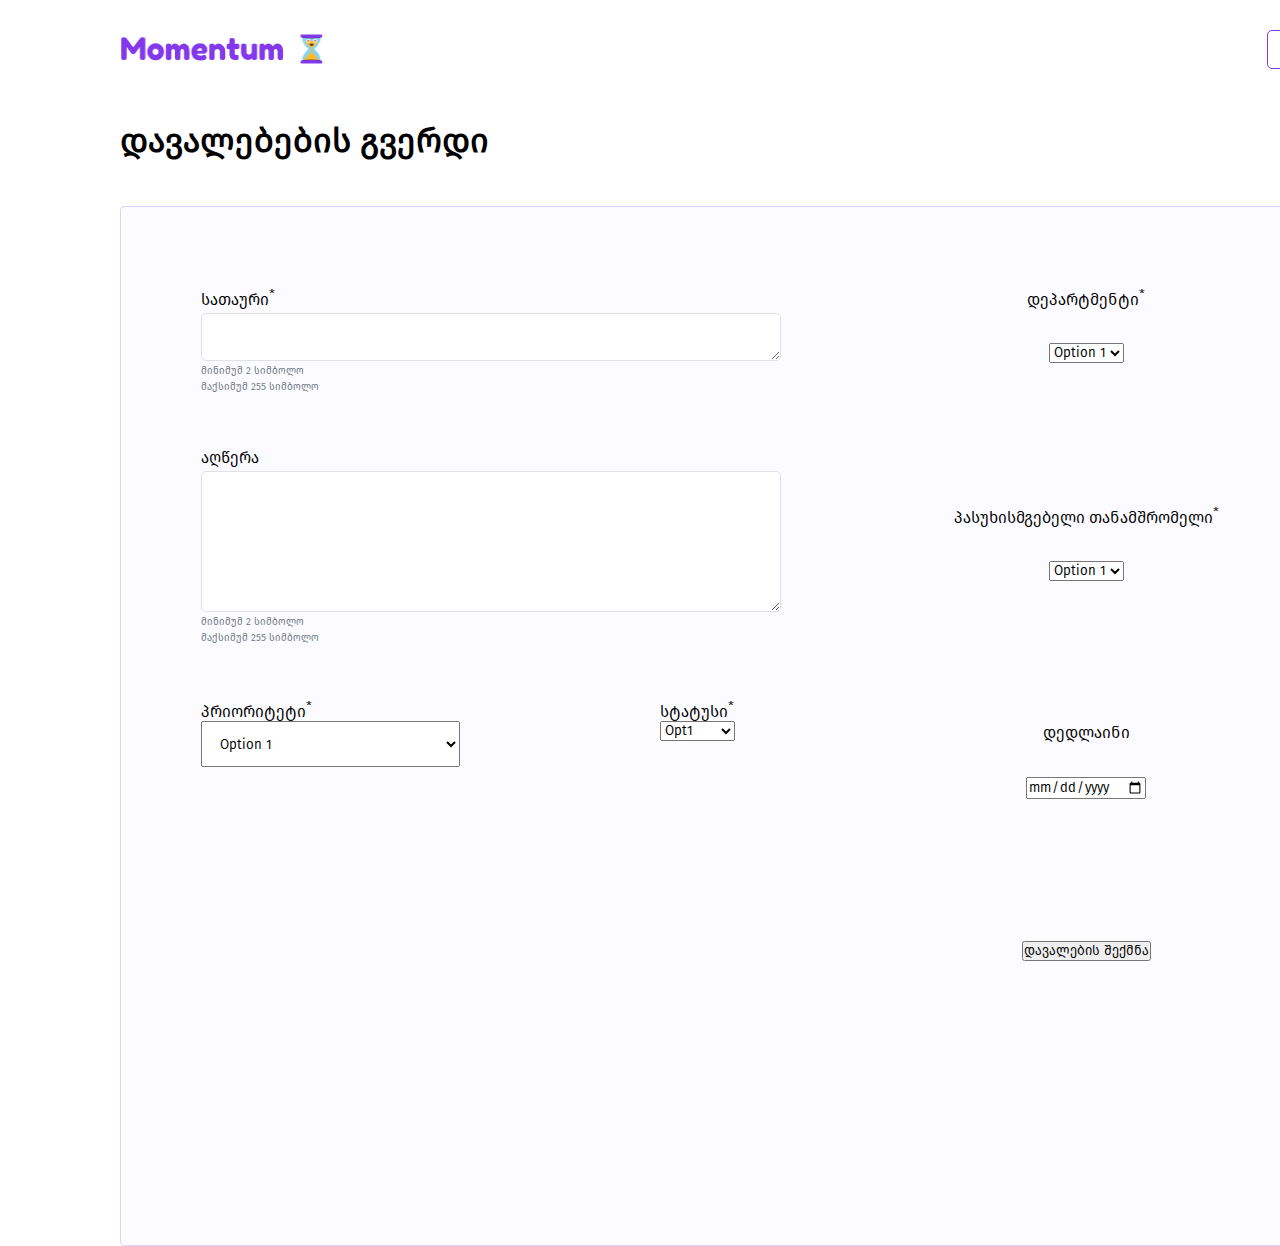
==== TaskCreation.html @ 15b2c36b "Added TaskCreation page(halfway done)" ====
<!DOCTYPE html>
<html lang="en">
  <head>
    <meta charset="UTF-8" />
    <meta name="viewport" content="width=device-width, initial-scale=1.0" />
    <title>შექმენი დავალება</title>
    <link rel="stylesheet" href="header.css" />
    <link rel="stylesheet" href="taskCreation.css" />
  </head>
  <body>
    <div class="main">
      <div class="landing">
        <img
          src="Images/MomentumLogo.png"
          alt="MLogo"
          width="210px"
          height="38px"
          onclick="window.location.href='index.html'"
          style="cursor: pointer"
        />
        <div class="landingbuttons">
          <button
            style="
              width: 225px;
              height: 39px;
              background-color: white;
              font-size: 16px;
              border-radius: 5px;
              border: 1px solid #8338ec;
              display: flex;
              justify-content: center;
              align-items: center;
              font-weight: 400;
              color: #212529;
              cursor: pointer;
            "
          >
            თანამშრომლის შექმნა
          </button>

          <button
            style="
              width: 268px;
              height: 40px;
              font-size: 16px;
              border-radius: 5px;
              background-color: #8338ec;
              border: none;
              display: flex;
              justify-content: center;
              align-items: center;
              font-weight: 400;
              color: white;
              cursor: pointer;
            "
          >
            <span style="font-size: 30px; margin-right: 5px">+</span> შექმენი
            ახალი დავალება
          </button>
        </div>
      </div>
      <div
        style="
          display: flex;
          align-items: center;
          justify-content: space-between;
          padding: 0px 120px;
          font-size: 34px;
          font-weight: 600;
        "
      >
        დავალებების გვერდი
      </div>
      <div class="crcontainer">
        <div class="creationdiv">
          <div class="leftcreate">
            <div class="topleft">
              <div class="hdtext">სათაური<sup>*</sup></div>
              <textarea
                class="headerin"
                name="headerin"
                id="headerin"
              ></textarea>
              <div
                class="hdconstraint2"
                style="font-size: 10px; font-weight: 350px; color: #6c757d"
              >
                მინიმუმ 2 სიმბოლო
              </div>
              <div
                class="hdconstraint255"
                style="font-size: 10px; font-weight: 350px; color: #6c757d"
              >
                მაქსიმუმ 255 სიმბოლო
              </div>
            </div>
            <div class="middleleft">
              <div class="descrtxt">აღწერა</div>
              <textarea name="descr" id="descr"></textarea>
              <div
                class="descrconstraint2"
                style="font-size: 10px; font-weight: 350px; color: #6c757d"
              >
                მინიმუმ 2 სიმბოლო
              </div>
              <div
                class="descrconstraint255"
                style="font-size: 10px; font-weight: 350px; color: #6c757d"
              >
                მაქსიმუმ 255 სიმბოლო
              </div>
            </div>
            <div class="leftfooter">
              <div class="footleft">
                <div>პრიორიტეტი<sup>*</sup></div>
                <select
                  id="priorityoptions"
                  name="options"
                  style="width: 259px; height: 46px; padding: 14px"
                >
                  <option value="lowprio">Option 1</option>
                  <option value="medprio">Option 2</option>
                  <option value="highprio">Option 3</option>
                </select>
              </div>
              <div class="footright">
                <div>სტატუსი<sup>*</sup></div>
                <select id="statusoptions" name="options">
                  <option value="start">Opt1</option>
                  <option value="inprogress">Option 2</option>
                  <option value="testing">Option 3</option>
                </select>
              </div>
            </div>
          </div>
          <div class="rightcreate">
            <div class="depdiv">
              <div>დეპარტმენტი<sup>*</sup></div>
              <select id="statusoptions" name="options">
                <option value="start">Option 1</option>
                <option value="inprogress">Option 2</option>
                <option value="testing">Option 3</option>
              </select>
            </div>
            <div class="coworkerdiv">
              <div>პასუხისმგებელი თანამშრომელი<sup>*</sup></div>
              <select id="statusoptions" name="options">
                <option value="start">Option 1</option>
                <option value="inprogress">Option 2</option>
                <option value="testing">Option 3</option>
              </select>
            </div>
            <div class="deadlinediv">
              <div>დედლაინი</div>
              <input type="date" id="date" name="date" />
            </div>
            <button class="createbtn">დავალების შექმნა</button>
          </div>
        </div>
      </div>
    </div>
  </body>
</html>
---- header.css ----
.landing {
  position: fixed;
  top: 0;
  left: 0;
  width: 1920px;
  height: 100px;
  background-color: white;
  z-index: 1000;
  display: flex;
  box-sizing: border-box;
  justify-content: space-between;
  padding: 30px 120px;
}

.landingbuttons {
  width: 533px;
  height: 40px;
  display: flex;
  justify-content: space-around;
  gap: 40px;
}
.main {
  display: flex;
  flex-direction: column;
  justify-content: flex-start;
  gap: 45px;
  padding-top: 120px;
}
---- taskCreation.css ----
@font-face {
  font-family: "FiraGO";
  src: url("Font/FiraGO-Book.otf") format("opentype");
  font-weight: normal;
  font-style: normal;
}

* {
  font-family: "FiraGO", sans-serif;
  margin: 0px;
  padding: 0px;
}
.crcontainer {
  width: 1684px;
  height: 958px;
  margin-left: 120px;
  border-radius: 4px;
  border: 0.3px solid #ddd2ff;
  background-color: #fbf9ffa6;
  display: flex;
  justify-content: flex-start;
  align-items: flex-start;
  padding: 80px 0px 0px 80px;
}
.creationdiv {
  width: 1200px;
  height: 674px;

  display: flex;
  justify-content: space-between;
  align-items: flex-start;
  gap: 60px;
}

.leftcreate {
  width: 550px;
  height: 674px;
  display: flex;
  flex-direction: column;
  justify-content: flex-start;
  gap: 55px;
}

.topleft {
  width: 550px;
  height: 106px;
  display: flex;
  flex-direction: column;
  gap: 4px;
}

.middleleft {
  width: 550px;
  height: 196px;
  display: flex;
  flex-direction: column;
  gap: 4px;
}
.leftfooter {
  width: 550px;
  height: 76px;
  display: flex;
  justify-content: flex-start;
  gap: 200px;
}
.footleft,
.footright {
  display: flex;
  flex-direction: column;
  justify-content: flex-start;
  align-items: flex-start;
}
.rightcreate {
  width: 550px;
  height: 674px;
  display: flex;
  flex-direction: column;
  justify-content: space-between;
  align-items: center;
  gap: 55px;
  margin-right: 300px;
}
#priorityoptions option {
  background-color: white;
}
.depdiv,
.coworkerdiv {
  width: 550px;
  height: 76px;
  display: flex;
  flex-direction: column;
  justify-content: space-between;
  align-items: center;
  gap: 4px;
}
.deadlinediv {
  width: 320px;
  height: 76px;

  display: flex;
  flex-direction: column;
  justify-content: space-between;
  align-items: center;
  gap: 4px;
}
#headerin {
  width: 550px;
  height: 133px;
  border-radius: 5px;
  border: 1px solid #dee2e6;
  text-align: left;
  padding: 14px;
}
#descr {
  width: 550px;
  height: 133px;
  border-radius: 5px;
  border: 1px solid #dee2e6;
  text-align: left;
  vertical-align: top;
  padding: 14px;
}
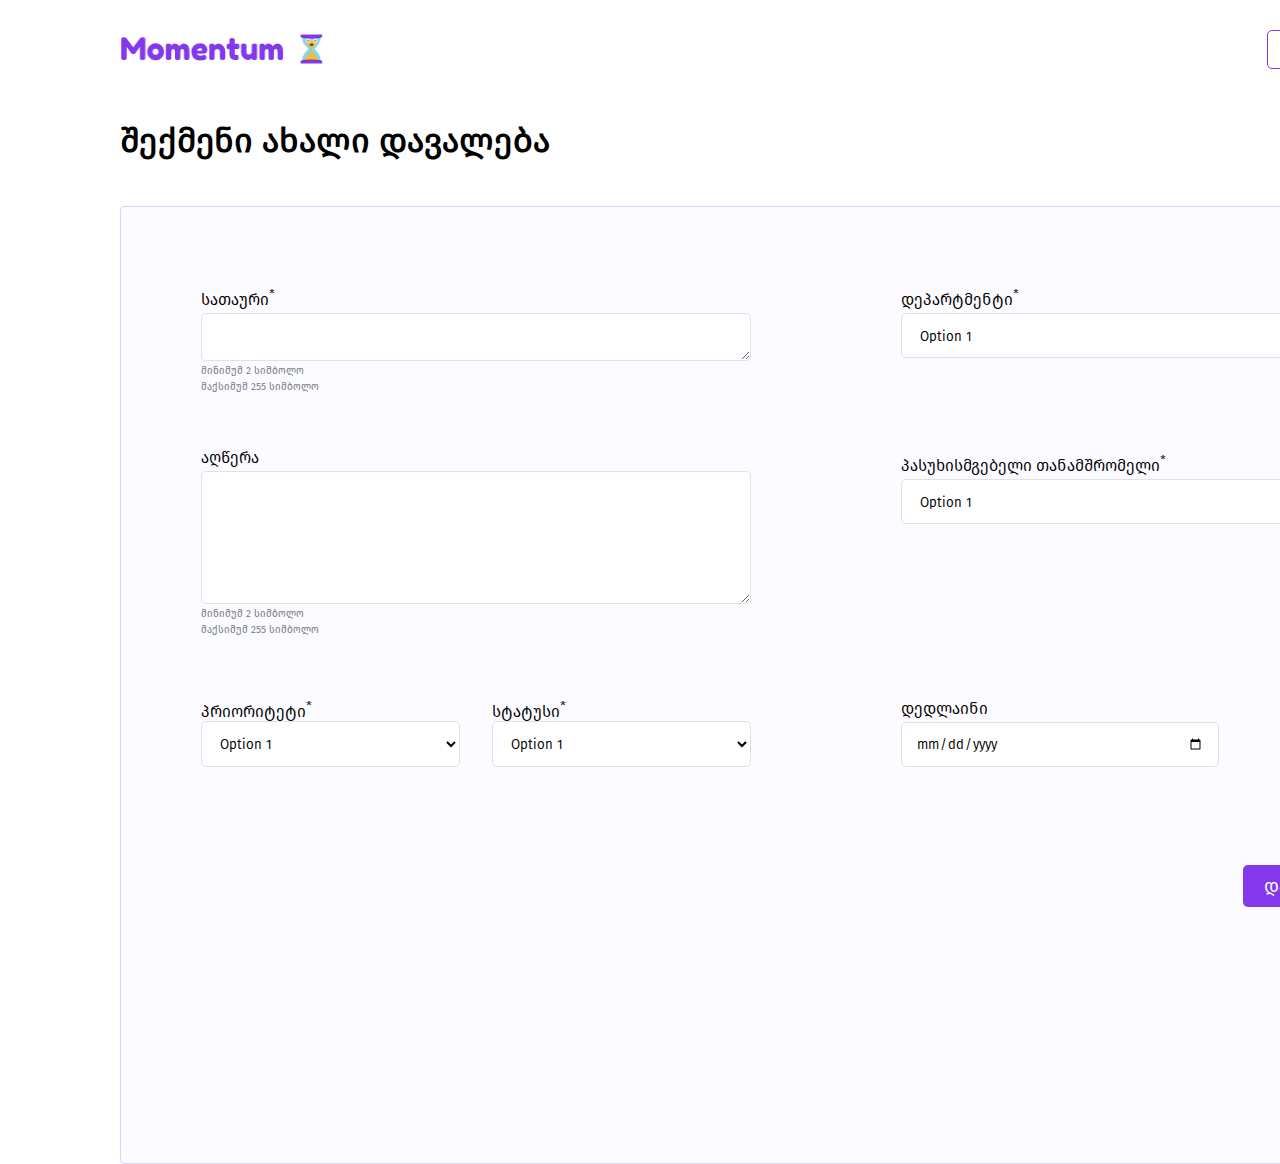
==== commit 7c0b34c3: "Finished design of creation page" ====
--- a/TaskCreation.html
+++ b/TaskCreation.html
@@ -69,7 +69,7 @@
           font-weight: 600;
         "
       >
-        დავალებების გვერდი
+        შექმენი ახალი დავალება
       </div>
       <div class="crcontainer">
         <div class="creationdiv">
@@ -125,10 +125,14 @@
               </div>
               <div class="footright">
                 <div>სტატუსი<sup>*</sup></div>
-                <select id="statusoptions" name="options">
-                  <option value="start">Opt1</option>
-                  <option value="inprogress">Option 2</option>
-                  <option value="testing">Option 3</option>
+                <select
+                  id="statusoptions"
+                  name="options"
+                  style="width: 259px; height: 46px; padding: 14px"
+                >
+                  <option value="lowprio">Option 1</option>
+                  <option value="medprio">Option 2</option>
+                  <option value="highprio">Option 3</option>
                 </select>
               </div>
             </div>
@@ -136,7 +140,7 @@
           <div class="rightcreate">
             <div class="depdiv">
               <div>დეპარტმენტი<sup>*</sup></div>
-              <select id="statusoptions" name="options">
+              <select id="departmentslct" name="options">
                 <option value="start">Option 1</option>
                 <option value="inprogress">Option 2</option>
                 <option value="testing">Option 3</option>
@@ -144,7 +148,7 @@
             </div>
             <div class="coworkerdiv">
               <div>პასუხისმგებელი თანამშრომელი<sup>*</sup></div>
-              <select id="statusoptions" name="options">
+              <select id="coworkerslct" name="options">
                 <option value="start">Option 1</option>
                 <option value="inprogress">Option 2</option>
                 <option value="testing">Option 3</option>
--- a/taskCreation.css
+++ b/taskCreation.css
@@ -9,6 +9,7 @@
   font-family: "FiraGO", sans-serif;
   margin: 0px;
   padding: 0px;
+  box-sizing: border-box;
 }
 .crcontainer {
   width: 1684px;
@@ -29,7 +30,7 @@
   display: flex;
   justify-content: space-between;
   align-items: flex-start;
-  gap: 60px;
+  gap: 150px;
 }
 
 .leftcreate {
@@ -60,8 +61,8 @@
   width: 550px;
   height: 76px;
   display: flex;
+  gap: 32px;
   justify-content: flex-start;
-  gap: 200px;
 }
 .footleft,
 .footright {
@@ -75,22 +76,49 @@
   height: 674px;
   display: flex;
   flex-direction: column;
-  justify-content: space-between;
-  align-items: center;
-  gap: 55px;
-  margin-right: 300px;
+  justify-content: flex-start;
+  gap: 90px;
 }
 #priorityoptions option {
   background-color: white;
 }
+#statusoptions option {
+  background-color: white;
+}
+#priorityoptions,
+#statusoptions {
+  border-radius: 5px;
+  border: 1px solid #dee2e6;
+  background-color: white;
+}
+
+#date {
+  width: 318px;
+  height: 45px;
+  border-radius: 5px;
+  border: 1px;
+  padding: 14px;
+  border: 1px solid #dee2e6;
+}
+
+#departmentslct,
+#coworkerslct {
+  width: 550px;
+  height: 45px;
+  padding: 14px;
+  border-radius: 5px;
+  border: 1px solid #dee2e6;
+  background-color: white;
+}
+
 .depdiv,
 .coworkerdiv {
   width: 550px;
   height: 76px;
   display: flex;
   flex-direction: column;
-  justify-content: space-between;
-  align-items: center;
+  justify-content: flex-start;
+  align-items: flex-start;
   gap: 4px;
 }
 .deadlinediv {
@@ -99,9 +127,22 @@
 
   display: flex;
   flex-direction: column;
-  justify-content: space-between;
-  align-items: center;
+  justify-content: flex-start;
+  align-items: flex-start;
   gap: 4px;
+  margin-top: 80px;
+}
+.createbtn {
+  width: 208px;
+  height: 42px;
+  padding: 10px 20px;
+  border-radius: 5px;
+  border: none;
+  background-color: #8338ec;
+  color: white;
+  font-size: 18px;
+  cursor: pointer;
+  align-self: flex-end;
 }
 #headerin {
   width: 550px;
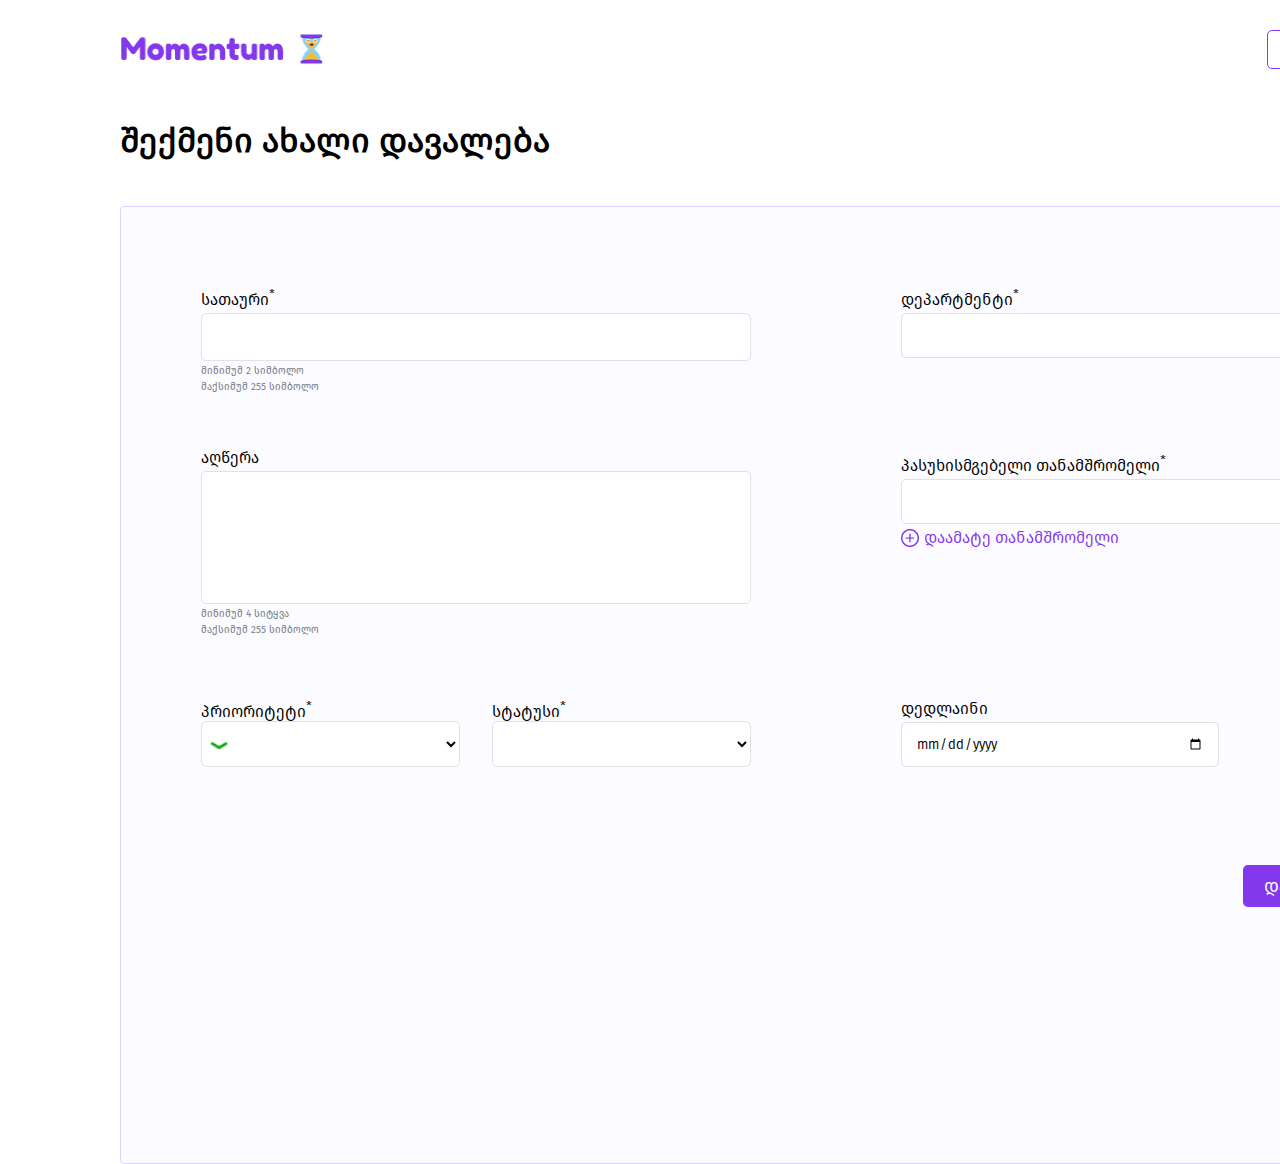
==== commit 6af60f85: "Getting data from APIs,finished task creation visuals,now working on coworker creation" ====
--- a/TaskCreation.html
+++ b/TaskCreation.html
@@ -6,6 +6,8 @@
     <title>შექმენი დავალება</title>
     <link rel="stylesheet" href="header.css" />
     <link rel="stylesheet" href="taskCreation.css" />
+    <script src="FetchData.js" defer></script>
+    <script src="Validation.js" defer></script>
   </head>
   <body>
     <div class="main">
@@ -37,7 +39,6 @@
           >
             თანამშრომლის შექმნა
           </button>
-
           <button
             style="
               width: 268px;
@@ -101,7 +102,7 @@
                 class="descrconstraint2"
                 style="font-size: 10px; font-weight: 350px; color: #6c757d"
               >
-                მინიმუმ 2 სიმბოლო
+                მინიმუმ 4 სიტყვა
               </div>
               <div
                 class="descrconstraint255"
@@ -111,16 +112,28 @@
               </div>
             </div>
             <div class="leftfooter">
+              <img
+                src="Images/Low.png"
+                alt=""
+                width="22"
+                height="22"
+                style="position: absolute; margin-top: 35px; margin-left: 7px"
+                class="prioimg"
+              />
+
               <div class="footleft">
                 <div>პრიორიტეტი<sup>*</sup></div>
                 <select
                   id="priorityoptions"
                   name="options"
-                  style="width: 259px; height: 46px; padding: 14px"
+                  style="
+                    width: 259px;
+                    height: 46px;
+                    padding: 14px;
+                    padding-left: 30px;
+                  "
                 >
-                  <option value="lowprio">Option 1</option>
-                  <option value="medprio">Option 2</option>
-                  <option value="highprio">Option 3</option>
+                  <!--<option value="lowprio">img<src=icon width=22 height=22> საშუალო</option>  !-->
                 </select>
               </div>
               <div class="footright">
@@ -129,30 +142,31 @@
                   id="statusoptions"
                   name="options"
                   style="width: 259px; height: 46px; padding: 14px"
-                >
-                  <option value="lowprio">Option 1</option>
-                  <option value="medprio">Option 2</option>
-                  <option value="highprio">Option 3</option>
-                </select>
+                ></select>
               </div>
             </div>
           </div>
           <div class="rightcreate">
             <div class="depdiv">
               <div>დეპარტმენტი<sup>*</sup></div>
-              <select id="departmentslct" name="options">
-                <option value="start">Option 1</option>
-                <option value="inprogress">Option 2</option>
-                <option value="testing">Option 3</option>
-              </select>
+              <select id="departmentoptions" name="options"></select>
             </div>
             <div class="coworkerdiv">
               <div>პასუხისმგებელი თანამშრომელი<sup>*</sup></div>
-              <select id="coworkerslct" name="options">
-                <option value="start">Option 1</option>
-                <option value="inprogress">Option 2</option>
-                <option value="testing">Option 3</option>
-              </select>
+              <select id="coworkerslct" name="options"></select>
+              <div
+                style="
+                  font-size: 16px;
+                  color: #8338ec;
+                  display: flex;
+                  align-items: center;
+                  gap: 5px;
+                  cursor: pointer;
+                "
+              >
+                <img src="Images/pluscoworker.png" alt="addcwk" /> დაამატე
+                თანამშრომელი
+              </div>
             </div>
             <div class="deadlinediv">
               <div>დედლაინი</div>
--- a/taskCreation.css
+++ b/taskCreation.css
@@ -101,7 +101,7 @@
   border: 1px solid #dee2e6;
 }
 
-#departmentslct,
+#departmentoptions,
 #coworkerslct {
   width: 550px;
   height: 45px;
@@ -151,6 +151,7 @@
   border: 1px solid #dee2e6;
   text-align: left;
   padding: 14px;
+  resize: none;
 }
 #descr {
   width: 550px;
@@ -160,4 +161,5 @@
   text-align: left;
   vertical-align: top;
   padding: 14px;
+  resize: none;
 }
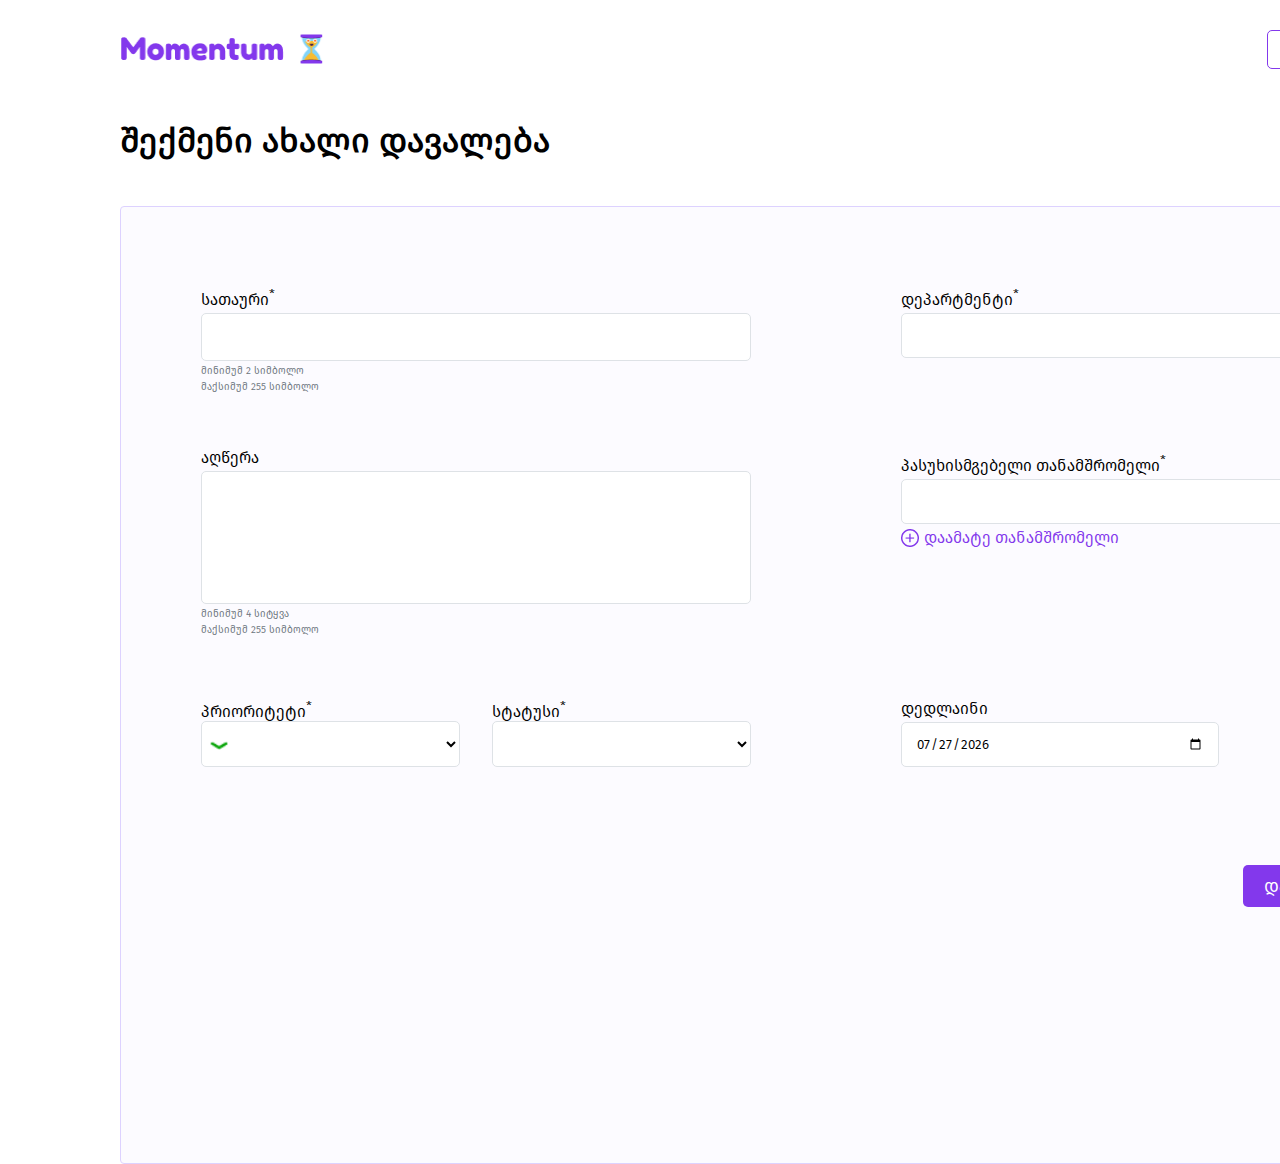
==== commit e2ca6b40: "Card display and shortening text done. Validation also prevents from going to backend." ====
--- a/TaskCreation.html
+++ b/TaskCreation.html
@@ -6,8 +6,13 @@
     <title>შექმენი დავალება</title>
     <link rel="stylesheet" href="header.css" />
     <link rel="stylesheet" href="taskCreation.css" />
+    <link rel="stylesheet" href="coworkerModule.css" />
     <script src="FetchData.js" defer></script>
     <script src="Validation.js" defer></script>
+    <script type="module" src="getTaskInput.js" defer></script>
+    <script src="employeeCreation.js" defer></script>
+    <script src="controlCoworkerDiv.js" defer></script>
+    <script src="handleFrontData.js" defer></script>
   </head>
   <body>
     <div class="main">
@@ -36,6 +41,7 @@
               color: #212529;
               cursor: pointer;
             "
+            onclick="event.stopPropagation(); coworkerDivVisible(true);"
           >
             თანამშრომლის შექმნა
           </button>
@@ -153,6 +159,21 @@
             </div>
             <div class="coworkerdiv">
               <div>პასუხისმგებელი თანამშრომელი<sup>*</sup></div>
+              <img
+                src="Images/coworker.png"
+                alt=""
+                width="30px"
+                height="30px"
+                style="
+                  position: absolute;
+                  margin-top: 33px;
+                  margin-left: 15px;
+                  border-radius: 50%;
+                  object-fit: cover;
+                  display: none;
+                "
+                class="coworkerimg"
+              />
               <select id="coworkerslct" name="options"></select>
               <div
                 style="
@@ -164,8 +185,18 @@
                   cursor: pointer;
                 "
               >
-                <img src="Images/pluscoworker.png" alt="addcwk" /> დაამატე
-                თანამშრომელი
+                <div
+                  onclick="event.stopPropagation(); coworkerDivVisible(true);"
+                  style="
+                    display: flex;
+                    justify-content: center;
+                    align-items: center;
+                    gap: 5px;
+                  "
+                >
+                  <img src="Images/pluscoworker.png" alt="addcwk" />
+                  დაამატე თანამშრომელი
+                </div>
               </div>
             </div>
             <div class="deadlinediv">
@@ -173,6 +204,164 @@
               <input type="date" id="date" name="date" />
             </div>
             <button class="createbtn">დავალების შექმნა</button>
+          </div>
+        </div>
+      </div>
+      <div class="overlay">
+        <div class="coworkercreate">
+          <img
+            src="Images/Cancel.png"
+            alt="cancel"
+            class="cancel"
+            width="40px"
+            height="40px"
+            style="align-self: flex-end; cursor: pointer"
+            onclick="coworkerDivVisible(false);"
+          />
+          <div style="font-size: 32px; font-weight: 600">
+            თანამშრომლის დამატება
+          </div>
+          <div class="namesurname">
+            <div class="name">
+              <div style="font-size: 14px; font-weight: 600; color: #343a40">
+                სახელი<sup>*</sup>
+              </div>
+              <textarea
+                name="headerin"
+                id="namein"
+                style="
+                  width: 384px;
+                  height: 42px;
+                  resize: none;
+                  border-radius: 6px;
+                  padding: 10px;
+                  border: 1px solid #ced4da;
+                  box-sizing: border-box;
+                "
+              ></textarea>
+              <div
+                class="nmconstraint2"
+                style="
+                  font-size: 10px;
+                  font-weight: 350px;
+                  color: #6c757d;
+                  display: flex;
+                  align-items: center;
+                  gap: 2px;
+                "
+              >
+                მინიმუმ 2 სიმბოლო
+              </div>
+              <div
+                class="nmconstraint255"
+                style="font-size: 10px; font-weight: 350px; color: #6c757d"
+              >
+                მაქსიმუმ 255 სიმბოლო
+              </div>
+            </div>
+            <div class="surname">
+              <div style="font-size: 14px; font-weight: 600; color: #343a40">
+                გვარი<sup>*</sup>
+              </div>
+              <textarea
+                name="headerin"
+                id="surnamein"
+                style="
+                  width: 384px;
+                  height: 42px;
+                  resize: none;
+                  border-radius: 6px;
+                  padding: 10px;
+                  border: 1px solid #ced4da;
+                  box-sizing: border-box;
+                "
+              ></textarea>
+              <div
+                class="surconstraint2"
+                style="font-size: 10px; font-weight: 350px; color: #6c757d"
+              >
+                მინიმუმ 2 სიმბოლო
+              </div>
+              <div
+                class="surconstraint255"
+                style="font-size: 10px; font-weight: 350px; color: #6c757d"
+              >
+                მაქსიმუმ 255 სიმბოლო
+              </div>
+            </div>
+          </div>
+          <div class="avatarslct">
+            <div style="font-size: 14px; font-weight: 600; color: #343a40">
+              ავატარი<sup>*</sup>
+            </div>
+            <div id="avatarbox">
+              <img
+                src="Images/coworker3j.jpeg"
+                alt="cw"
+                width="88px"
+                height="88px"
+                style="border-radius: 50%; object-fit: cover"
+                id="avatarimg"
+              />
+              <input
+                type="file"
+                id="fileInput"
+                accept="image/*"
+                style="display: none"
+              />
+            </div>
+          </div>
+          <div class="depselect" style="align-self: flex-start">
+            <div style="font-size: 14px; font-weight: 600; color: #343a40">
+              დეპარტმენტი<sup>*</sup>
+            </div>
+            <select
+              name="depslct"
+              id="depslct"
+              style="
+                width: 384px;
+                height: 42px;
+                border-radius: 6px;
+                border: 1px solid #ced4da;
+                padding: 10px;
+                background-color: white;
+              "
+            ></select>
+          </div>
+          <div class="cancelbtns">
+            <button
+              class="cancel"
+              style="
+                width: 102px;
+                height: 42px;
+                border-radius: 5px;
+                border: 1px solid #8338ec;
+                padding: 10px 16px;
+                background-color: white;
+                font-size: 16px;
+                cursor: pointer;
+              "
+              onclick="coworkerDivVisible(false);"
+            >
+              გაუქმება
+            </button>
+            <button
+              class="addcoworkerbtn"
+              style="
+                width: 263px;
+                height: 42px;
+                border-radius: 5px;
+                border: none;
+                padding: 10px 20px;
+                background-color: #8338ec;
+                font-size: 18px;
+                color: white;
+                cursor: pointer;
+              "
+              onclick="addEmployee();"
+            >
+              დაამატე თანამშრომელი
+            </button>
           </div>
         </div>
       </div>
--- a/taskCreation.css
+++ b/taskCreation.css
@@ -110,6 +110,9 @@
   border: 1px solid #dee2e6;
   background-color: white;
 }
+#coworkerslct {
+  padding-left: 50px;
+}
 
 .depdiv,
 .coworkerdiv {
--- a/coworkerModule.css
+++ b/coworkerModule.css
@@ -0,0 +1,68 @@
+.overlay {
+  position: fixed;
+  top: 0;
+  left: 0;
+  width: 100%;
+  height: 100%;
+  background: rgba(0, 0, 0, 0.2);
+  backdrop-filter: blur(4px);
+  display: none;
+  justify-content: center;
+  align-items: center;
+  z-index: 2000;
+}
+
+.coworkercreate {
+  position: relative;
+  box-sizing: border-box;
+  width: 913px;
+  height: 766px;
+  padding: 40px 50px 60px 50px;
+  border-radius: 10px;
+  display: flex;
+  flex-direction: column;
+  justify-content: space-between;
+  align-items: center;
+  background-color: white;
+  border: none;
+  z-index: 3000;
+  gap: 37px;
+}
+.namesurname {
+  display: flex;
+  justify-content: space-between;
+  gap: 45px;
+}
+
+.avatarslct {
+  box-sizing: border-box;
+  width: 813px;
+  height: 145px;
+  display: flex;
+  flex-direction: column;
+  gap: 8px;
+}
+#avatarbox {
+  box-sizing: border-box;
+  width: 813px;
+  height: 120px;
+  display: flex;
+  justify-content: center;
+  align-items: center;
+  gap: 8px;
+  border-radius: 8px;
+  border: 2px dotted #ced4daaf;
+  cursor: pointer;
+}
+.depslct {
+  display: flex;
+  flex-direction: column;
+  gap: 3px;
+}
+.cancelbtns {
+  display: flex;
+  justify-content: flex-end;
+  gap: 22px;
+  align-self: flex-end;
+  justify-self: flex-end;
+}
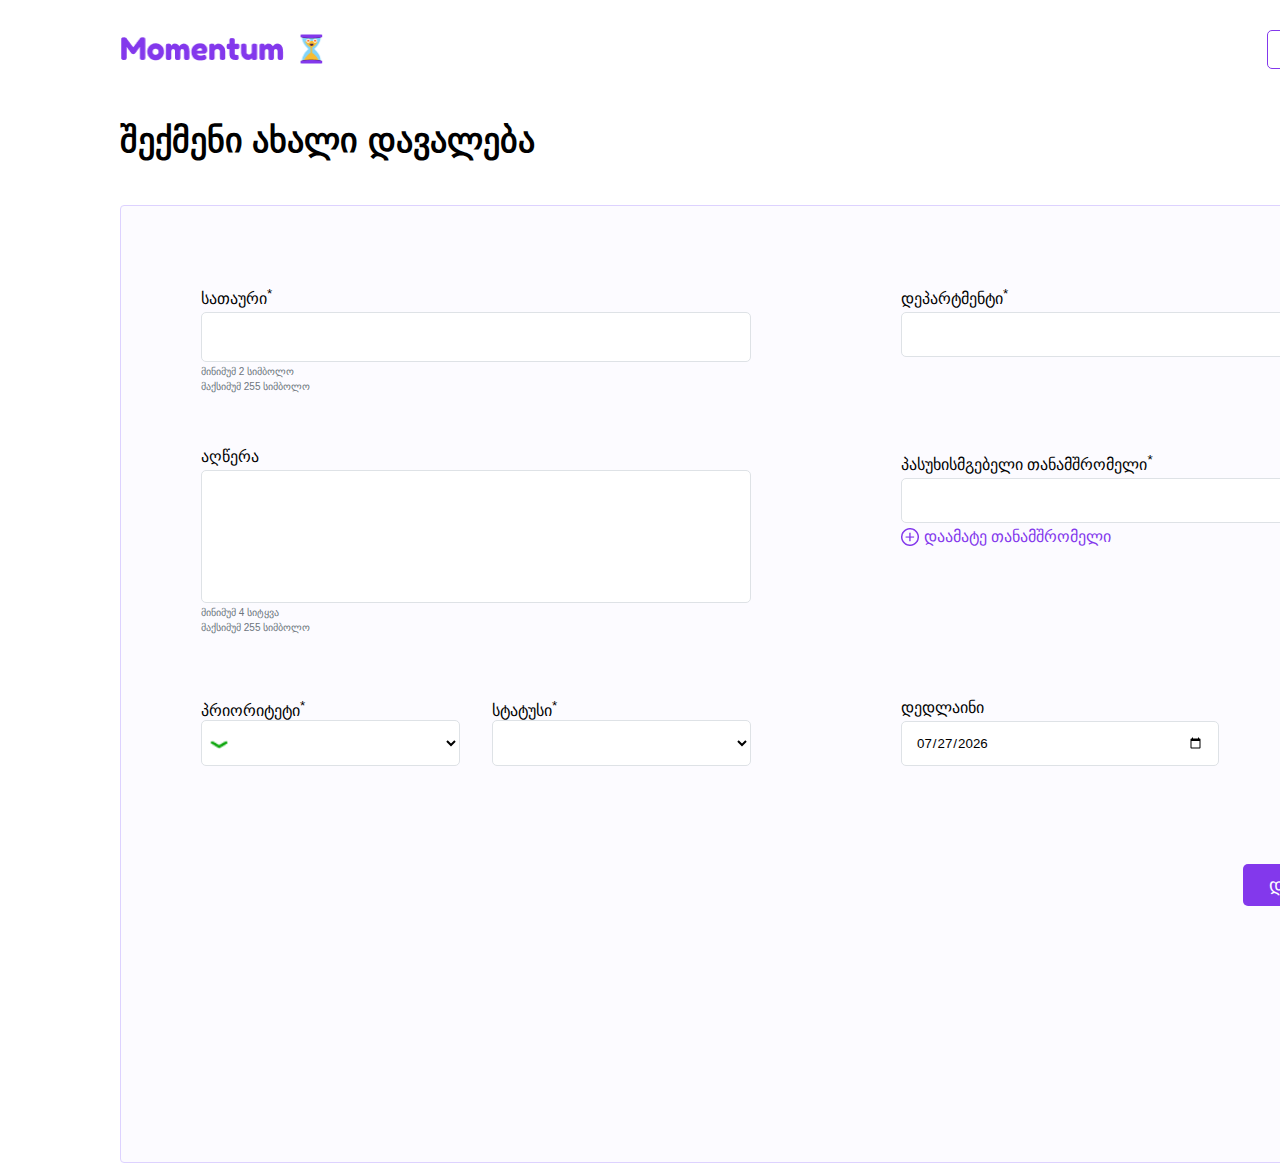
==== commit e5d2bc34: "added directories" ====
--- a/TaskCreation.html
+++ b/TaskCreation.html
@@ -4,15 +4,15 @@
     <meta charset="UTF-8" />
     <meta name="viewport" content="width=device-width, initial-scale=1.0" />
     <title>შექმენი დავალება</title>
-    <link rel="stylesheet" href="header.css" />
-    <link rel="stylesheet" href="taskCreation.css" />
-    <link rel="stylesheet" href="coworkerModule.css" />
-    <script src="FetchData.js" defer></script>
-    <script src="Validation.js" defer></script>
-    <script type="module" src="getTaskInput.js" defer></script>
-    <script src="employeeCreation.js" defer></script>
-    <script src="controlCoworkerDiv.js" defer></script>
-    <script src="handleFrontData.js" defer></script>
+    <link rel="stylesheet" href="CSS/Main/header.css" />
+    <link rel="stylesheet" href="CSS/Tasks/taskCreation.css" />
+    <link rel="stylesheet" href="CSS/Main/coworkerModule.css" />
+    <script src="Javascript/Input/FetchData.js" defer></script>
+    <script src="Javascript/Validation/Validation.js" defer></script>
+    <script type="module" src="Javascript/Tasks/getTaskInput.js" defer></script>
+    <script src="Javascript/Input/employeeCreation.js" defer></script>
+    <script src="Javascript/Input/controlCoworkerDiv.js" defer></script>
+    <script src="Javascript/Validation/handleFrontData.js" defer></script>
   </head>
   <body>
     <div class="main">
--- a/CSS/Main/header.css
+++ b/CSS/Main/header.css
@@ -0,0 +1,28 @@
+.landing {
+  position: fixed;
+  top: 0;
+  left: 0;
+  width: 1920px;
+  height: 100px;
+  background-color: white;
+  z-index: 1000;
+  display: flex;
+  box-sizing: border-box;
+  justify-content: space-between;
+  padding: 30px 120px;
+}
+
+.landingbuttons {
+  width: 533px;
+  height: 40px;
+  display: flex;
+  justify-content: space-around;
+  gap: 40px;
+}
+.main {
+  display: flex;
+  flex-direction: column;
+  justify-content: flex-start;
+  gap: 45px;
+  padding-top: 120px;
+}
--- a/CSS/Tasks/taskCreation.css
+++ b/CSS/Tasks/taskCreation.css
@@ -0,0 +1,168 @@
+@font-face {
+  font-family: "FiraGO";
+  src: url("Font/FiraGO-Book.otf") format("opentype");
+  font-weight: normal;
+  font-style: normal;
+}
+
+* {
+  font-family: "FiraGO", sans-serif;
+  margin: 0px;
+  padding: 0px;
+  box-sizing: border-box;
+}
+.crcontainer {
+  width: 1684px;
+  height: 958px;
+  margin-left: 120px;
+  border-radius: 4px;
+  border: 0.3px solid #ddd2ff;
+  background-color: #fbf9ffa6;
+  display: flex;
+  justify-content: flex-start;
+  align-items: flex-start;
+  padding: 80px 0px 0px 80px;
+}
+.creationdiv {
+  width: 1200px;
+  height: 674px;
+
+  display: flex;
+  justify-content: space-between;
+  align-items: flex-start;
+  gap: 150px;
+}
+
+.leftcreate {
+  width: 550px;
+  height: 674px;
+  display: flex;
+  flex-direction: column;
+  justify-content: flex-start;
+  gap: 55px;
+}
+
+.topleft {
+  width: 550px;
+  height: 106px;
+  display: flex;
+  flex-direction: column;
+  gap: 4px;
+}
+
+.middleleft {
+  width: 550px;
+  height: 196px;
+  display: flex;
+  flex-direction: column;
+  gap: 4px;
+}
+.leftfooter {
+  width: 550px;
+  height: 76px;
+  display: flex;
+  gap: 32px;
+  justify-content: flex-start;
+}
+.footleft,
+.footright {
+  display: flex;
+  flex-direction: column;
+  justify-content: flex-start;
+  align-items: flex-start;
+}
+.rightcreate {
+  width: 550px;
+  height: 674px;
+  display: flex;
+  flex-direction: column;
+  justify-content: flex-start;
+  gap: 90px;
+}
+#priorityoptions option {
+  background-color: white;
+}
+#statusoptions option {
+  background-color: white;
+}
+#priorityoptions,
+#statusoptions {
+  border-radius: 5px;
+  border: 1px solid #dee2e6;
+  background-color: white;
+}
+
+#date {
+  width: 318px;
+  height: 45px;
+  border-radius: 5px;
+  border: 1px;
+  padding: 14px;
+  border: 1px solid #dee2e6;
+}
+
+#departmentoptions,
+#coworkerslct {
+  width: 550px;
+  height: 45px;
+  padding: 14px;
+  border-radius: 5px;
+  border: 1px solid #dee2e6;
+  background-color: white;
+}
+#coworkerslct {
+  padding-left: 50px;
+}
+
+.depdiv,
+.coworkerdiv {
+  width: 550px;
+  height: 76px;
+  display: flex;
+  flex-direction: column;
+  justify-content: flex-start;
+  align-items: flex-start;
+  gap: 4px;
+}
+.deadlinediv {
+  width: 320px;
+  height: 76px;
+
+  display: flex;
+  flex-direction: column;
+  justify-content: flex-start;
+  align-items: flex-start;
+  gap: 4px;
+  margin-top: 80px;
+}
+.createbtn {
+  width: 208px;
+  height: 42px;
+  padding: 10px 20px;
+  border-radius: 5px;
+  border: none;
+  background-color: #8338ec;
+  color: white;
+  font-size: 18px;
+  cursor: pointer;
+  align-self: flex-end;
+}
+#headerin {
+  width: 550px;
+  height: 133px;
+  border-radius: 5px;
+  border: 1px solid #dee2e6;
+  text-align: left;
+  padding: 14px;
+  resize: none;
+}
+#descr {
+  width: 550px;
+  height: 133px;
+  border-radius: 5px;
+  border: 1px solid #dee2e6;
+  text-align: left;
+  vertical-align: top;
+  padding: 14px;
+  resize: none;
+}
--- a/CSS/Main/coworkerModule.css
+++ b/CSS/Main/coworkerModule.css
@@ -0,0 +1,68 @@
+.overlay {
+  position: fixed;
+  top: 0;
+  left: 0;
+  width: 100%;
+  height: 100%;
+  background: rgba(0, 0, 0, 0.2);
+  backdrop-filter: blur(4px);
+  display: none;
+  justify-content: center;
+  align-items: center;
+  z-index: 2000;
+}
+
+.coworkercreate {
+  position: relative;
+  box-sizing: border-box;
+  width: 913px;
+  height: 766px;
+  padding: 40px 50px 60px 50px;
+  border-radius: 10px;
+  display: flex;
+  flex-direction: column;
+  justify-content: space-between;
+  align-items: center;
+  background-color: white;
+  border: none;
+  z-index: 3000;
+  gap: 37px;
+}
+.namesurname {
+  display: flex;
+  justify-content: space-between;
+  gap: 45px;
+}
+
+.avatarslct {
+  box-sizing: border-box;
+  width: 813px;
+  height: 145px;
+  display: flex;
+  flex-direction: column;
+  gap: 8px;
+}
+#avatarbox {
+  box-sizing: border-box;
+  width: 813px;
+  height: 120px;
+  display: flex;
+  justify-content: center;
+  align-items: center;
+  gap: 8px;
+  border-radius: 8px;
+  border: 2px dotted #ced4daaf;
+  cursor: pointer;
+}
+.depslct {
+  display: flex;
+  flex-direction: column;
+  gap: 3px;
+}
+.cancelbtns {
+  display: flex;
+  justify-content: flex-end;
+  gap: 22px;
+  align-self: flex-end;
+  justify-self: flex-end;
+}
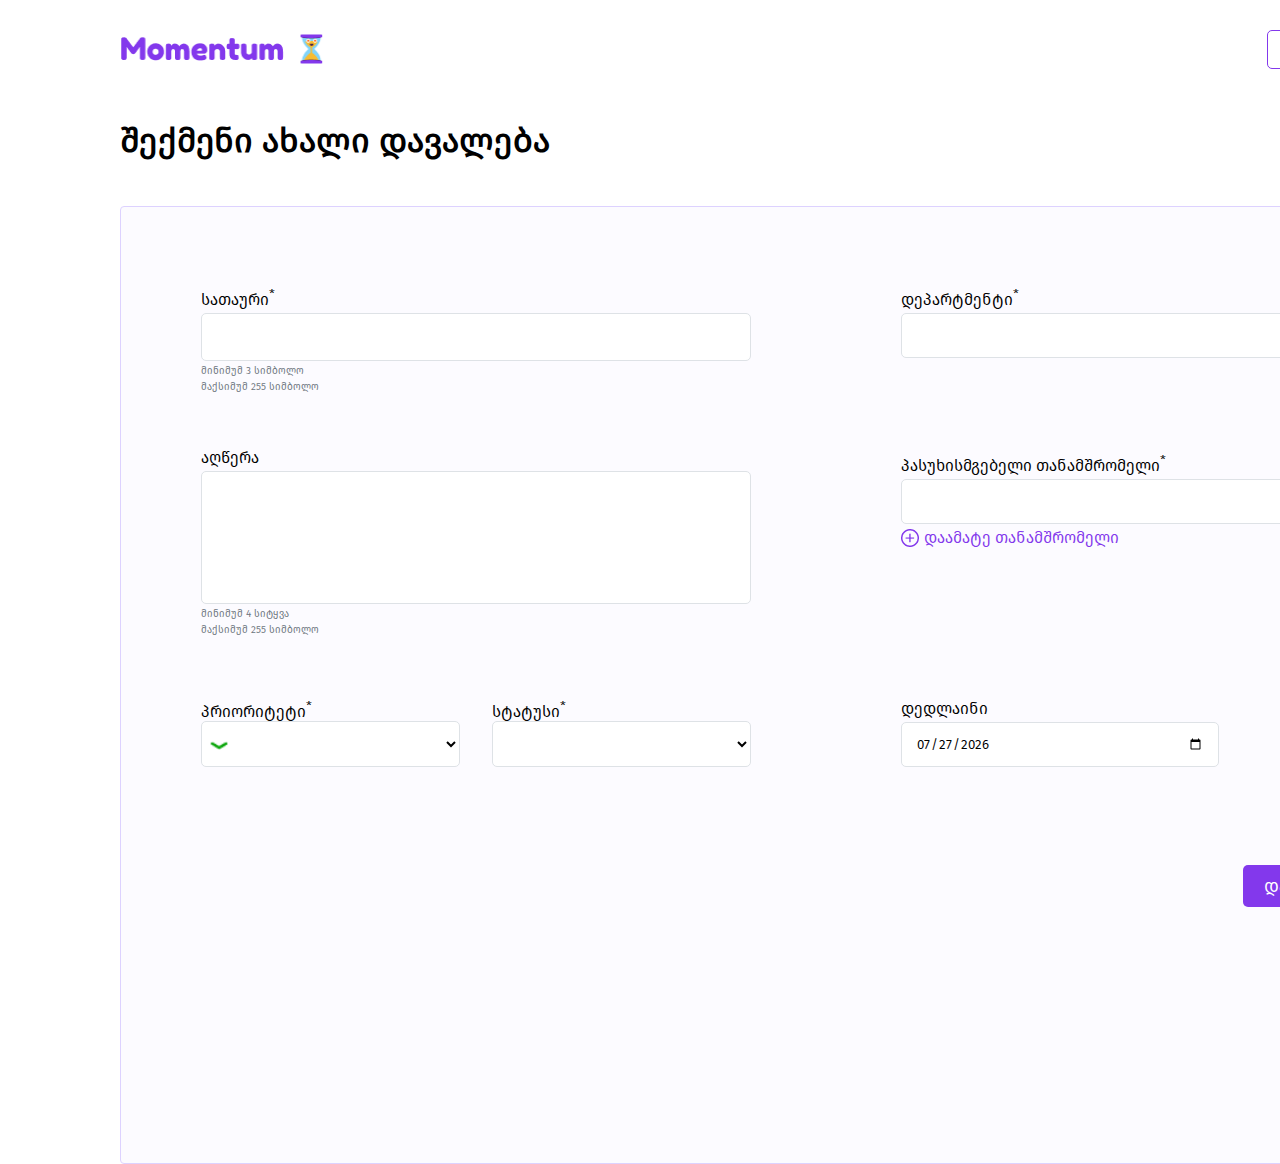
==== commit 1d3e7eff: "LocalStorage updates" ====
--- a/TaskCreation.html
+++ b/TaskCreation.html
@@ -92,7 +92,7 @@
                 class="hdconstraint2"
                 style="font-size: 10px; font-weight: 350px; color: #6c757d"
               >
-                მინიმუმ 2 სიმბოლო
+                მინიმუმ 3 სიმბოლო
               </div>
               <div
                 class="hdconstraint255"
--- a/CSS/Tasks/taskCreation.css
+++ b/CSS/Tasks/taskCreation.css
@@ -1,6 +1,6 @@
 @font-face {
   font-family: "FiraGO";
-  src: url("Font/FiraGO-Book.otf") format("opentype");
+  src: url("../../Font/FiraGO-Book.otf") format("opentype");
   font-weight: normal;
   font-style: normal;
 }
@@ -109,6 +109,7 @@
   border-radius: 5px;
   border: 1px solid #dee2e6;
   background-color: white;
+  box-sizing: border-box;
 }
 #coworkerslct {
   padding-left: 50px;
@@ -156,6 +157,10 @@
   padding: 14px;
   resize: none;
 }
+#headerin:focus,
+#descr:focus {
+  outline: none;
+}
 #descr {
   width: 550px;
   height: 133px;
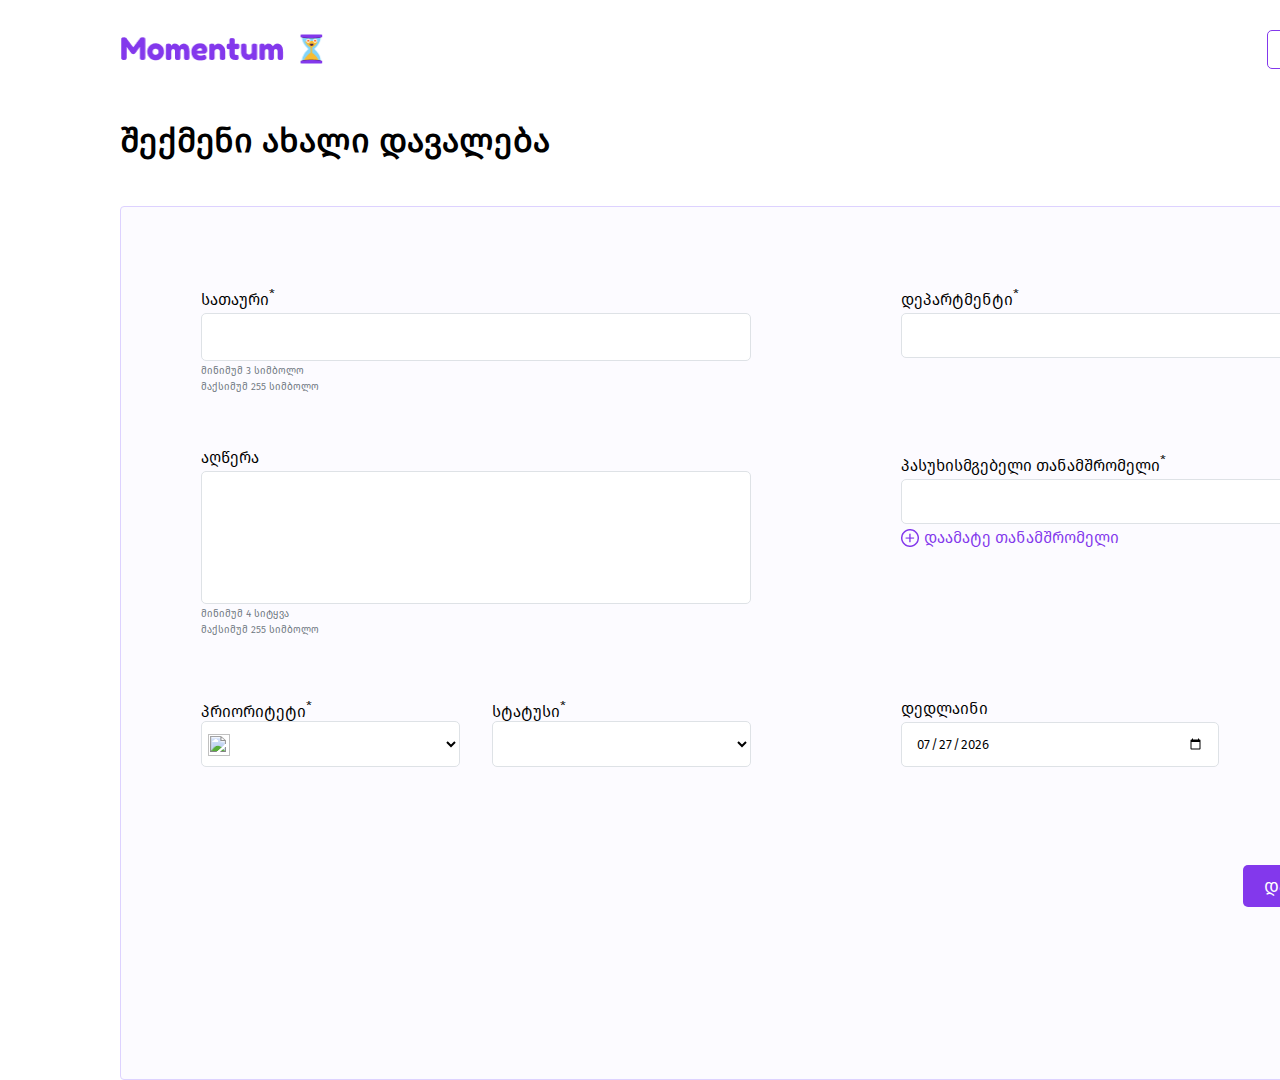
==== commit 2b58f550: "Final push github really messed me up" ====
--- a/TaskCreation.html
+++ b/TaskCreation.html
@@ -295,14 +295,38 @@
               ავატარი<sup>*</sup>
             </div>
             <div id="avatarbox">
-              <img
-                src="Images/coworker3j.jpeg"
-                alt="cw"
-                width="88px"
-                height="88px"
-                style="border-radius: 50%; object-fit: cover"
-                id="avatarimg"
-              />
+              <div class="selected" style="display: none">
+                <img
+                  src="Images/coworker3j.jpeg"
+                  alt="cw"
+                  width="88px"
+                  height="88px"
+                  style="border-radius: 50%; object-fit: cover"
+                  id="avatarimg"
+                />
+                <img
+                  src="Images/dlt.png"
+                  alt="dlt"
+                  id="imgdlt"
+                  width="24px"
+                  height="24px"
+                  style="
+                    position: absolute;
+                    margin-top: 64px;
+                    left: calc(100% - 437px);
+                  "
+                />
+              </div>
+
+              <div class="initialupload" style="display: flex">
+                <img
+                  src="Images/newimg.png"
+                  alt="upload"
+                  width="24px"
+                  height="24px"
+                />
+                ატვირთე ფოტო
+              </div>
               <input
                 type="file"
                 id="fileInput"
--- a/CSS/Main/header.css
+++ b/CSS/Main/header.css
@@ -1,3 +1,12 @@
+html {
+  overflow-y: scroll;
+  overflow-x: hidden;
+}
+
+html::-webkit-scrollbar {
+  display: none; /*es moashore tuginda vertical kide*/
+}
+
 .landing {
   position: fixed;
   top: 0;
@@ -20,6 +29,8 @@
   gap: 40px;
 }
 .main {
+  width: 1920px;
+  height: 1080px;
   display: flex;
   flex-direction: column;
   justify-content: flex-start;
--- a/CSS/Main/coworkerModule.css
+++ b/CSS/Main/coworkerModule.css
@@ -27,6 +27,14 @@
   border: none;
   z-index: 3000;
   gap: 37px;
+}
+.initialupload {
+  display: flex;
+  flex-direction: column;
+  gap: 5px;
+  justify-content: center;
+  align-items: center;
+  margin-top: 25px;
 }
 .namesurname {
   display: flex;
